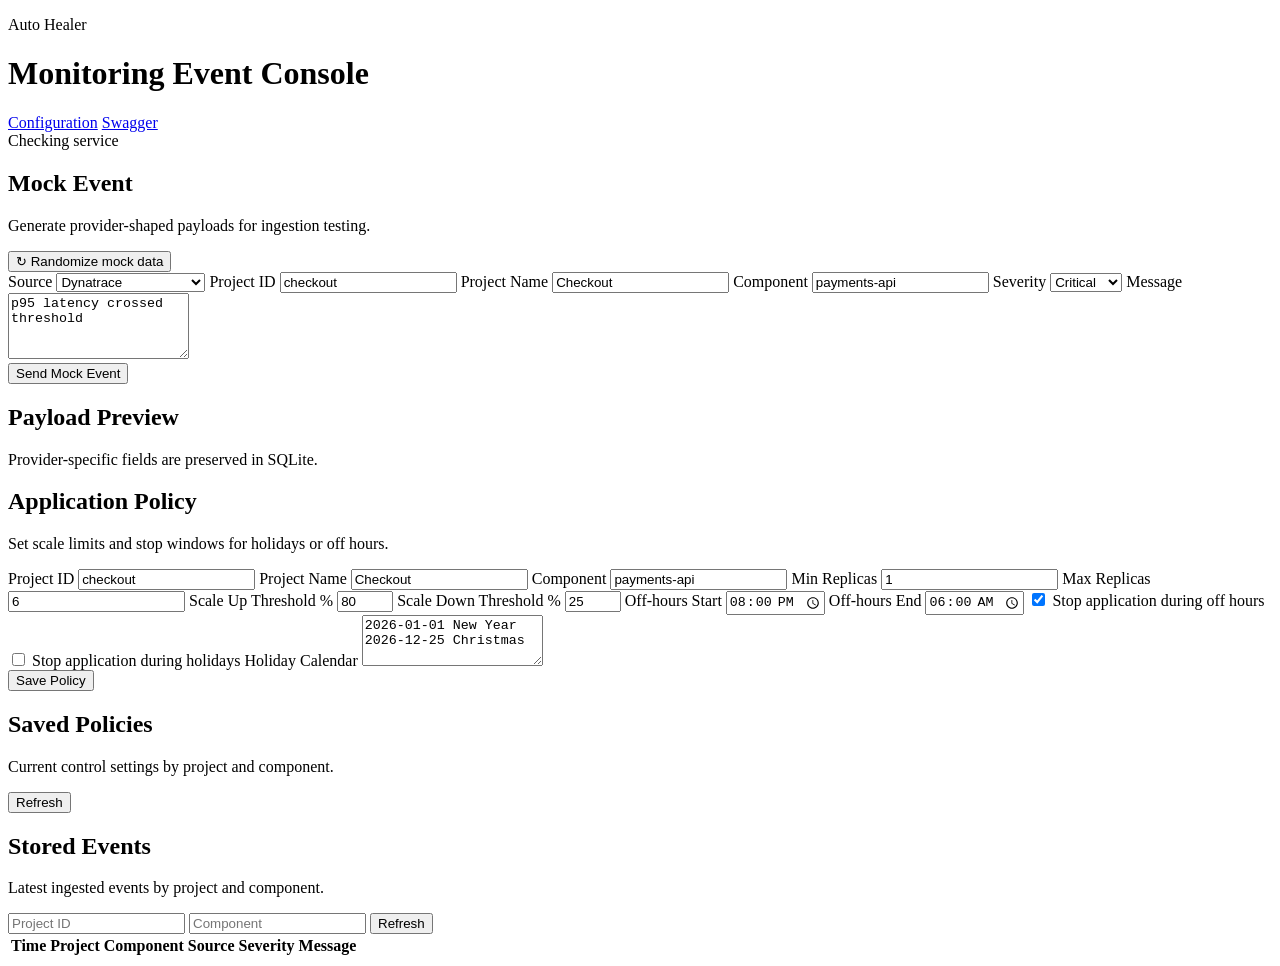
==== src/auto_healer/static/index.html @ 948647ec "Build auto healer service and UI" ====
<!doctype html>
<html lang="en">
  <head>
    <meta charset="utf-8" />
    <meta name="viewport" content="width=device-width, initial-scale=1" />
    <title>Auto Healer Console</title>
    <link rel="stylesheet" href="/app.css" />
  </head>
  <body>
    <header class="topbar">
      <div>
        <p class="eyebrow">Auto Healer</p>
        <h1>Monitoring Event Console</h1>
      </div>
      <div class="topbar-actions">
        <nav class="topnav">
          <a href="/configuration">Configuration</a>
          <a href="/docs">Swagger</a>
        </nav>
        <div class="status-pill" id="healthStatus">Checking service</div>
      </div>
    </header>

    <main class="shell">
      <section class="workspace" aria-label="Mock monitoring event">
        <div class="panel mock-panel">
          <div class="panel-header">
            <div>
              <h2>Mock Event</h2>
              <p>Generate provider-shaped payloads for ingestion testing.</p>
            </div>
            <button class="icon-button" id="randomizeButton" title="Randomize mock data" type="button">
              <span aria-hidden="true">↻</span>
              <span class="sr-only">Randomize mock data</span>
            </button>
          </div>

          <form id="eventForm" class="event-form">
            <label>
              Source
              <select id="source" name="source">
                <option value="dynatrace">Dynatrace</option>
                <option value="splunk">Splunk</option>
                <option value="phoenix">Phoenix</option>
                <option value="generic">Generic</option>
                <option value="adfs">ADFS Error Surge</option>
                <option value="capacity_up">Capacity Scale Up</option>
                <option value="capacity_down">Capacity Scale Down</option>
                <option value="off_hours">Off-hours Stop</option>
              </select>
            </label>

            <label>
              Project ID
              <input id="projectId" name="projectId" value="checkout" />
            </label>

            <label>
              Project Name
              <input id="projectName" name="projectName" value="Checkout" />
            </label>

            <label>
              Component
              <input id="component" name="component" value="payments-api" required />
            </label>

            <label>
              Severity
              <select id="severity" name="severity">
                <option value="critical">Critical</option>
                <option value="warning">Warning</option>
                <option value="info">Info</option>
              </select>
            </label>

            <label class="wide-field">
              Message
              <textarea id="message" name="message" rows="4">p95 latency crossed threshold</textarea>
            </label>

            <div class="form-actions">
              <button type="submit">Send Mock Event</button>
              <span id="submitStatus" role="status"></span>
            </div>
          </form>
        </div>

        <div class="panel payload-panel">
          <div class="panel-header">
            <div>
              <h2>Payload Preview</h2>
              <p>Provider-specific fields are preserved in SQLite.</p>
            </div>
          </div>
          <pre id="payloadPreview" aria-label="Payload preview"></pre>
        </div>
      </section>

      <section class="policy-workspace" aria-label="Application scaling policy">
        <div class="panel policy-panel">
          <div class="panel-header">
            <div>
              <h2>Application Policy</h2>
              <p>Set scale limits and stop windows for holidays or off hours.</p>
            </div>
          </div>

          <form id="policyForm" class="policy-form">
            <label>
              Project ID
              <input id="policyProjectId" value="checkout" />
            </label>

            <label>
              Project Name
              <input id="policyProjectName" value="Checkout" />
            </label>

            <label>
              Component
              <input id="policyComponent" value="payments-api" required />
            </label>

            <label>
              Min Replicas
              <input id="minReplicas" min="0" step="1" type="number" value="1" />
            </label>

            <label>
              Max Replicas
              <input id="maxReplicas" min="0" step="1" type="number" value="6" />
            </label>

            <label>
              Scale Up Threshold %
              <input id="scaleUpThreshold" min="0" max="100" step="1" type="number" value="80" />
            </label>

            <label>
              Scale Down Threshold %
              <input id="scaleDownThreshold" min="0" max="100" step="1" type="number" value="25" />
            </label>

            <label>
              Off-hours Start
              <input id="offHoursStart" type="time" value="20:00" />
            </label>

            <label>
              Off-hours End
              <input id="offHoursEnd" type="time" value="06:00" />
            </label>

            <label class="check-field">
              <input id="stopDuringOffHours" type="checkbox" checked />
              Stop application during off hours
            </label>

            <label class="check-field">
              <input id="stopDuringHolidays" type="checkbox" />
              Stop application during holidays
            </label>

            <label class="wide-field">
              Holiday Calendar
              <textarea id="holidayCalendar" rows="3">2026-01-01 New Year
2026-12-25 Christmas</textarea>
            </label>

            <div class="form-actions">
              <button type="submit">Save Policy</button>
              <span id="policyStatus" role="status"></span>
            </div>
          </form>
        </div>

        <div class="panel policies-panel">
          <div class="panel-header">
            <div>
              <h2>Saved Policies</h2>
              <p>Current control settings by project and component.</p>
            </div>
            <button id="policyRefreshButton" type="button">Refresh</button>
          </div>
          <div id="policiesList" class="policies-list"></div>
        </div>
      </section>

      <section class="presentation" aria-label="Event presentation">
        <div class="metrics" id="metrics"></div>

        <div class="panel events-panel">
          <div class="panel-header events-header">
            <div>
              <h2>Stored Events</h2>
              <p>Latest ingested events by project and component.</p>
            </div>
            <div class="filters">
              <input id="projectFilter" placeholder="Project ID" aria-label="Filter by project ID" />
              <input id="componentFilter" placeholder="Component" aria-label="Filter by component" />
              <button id="refreshButton" type="button">Refresh</button>
            </div>
          </div>

          <div class="table-wrap">
            <table>
              <thead>
                <tr>
                  <th>Time</th>
                  <th>Project</th>
                  <th>Component</th>
                  <th>Source</th>
                  <th>Severity</th>
                  <th>Message</th>
                </tr>
              </thead>
              <tbody id="eventsTable"></tbody>
            </table>
          </div>
        </div>
      </section>
    </main>

    <script src="/app.js"></script>
  </body>
</html>
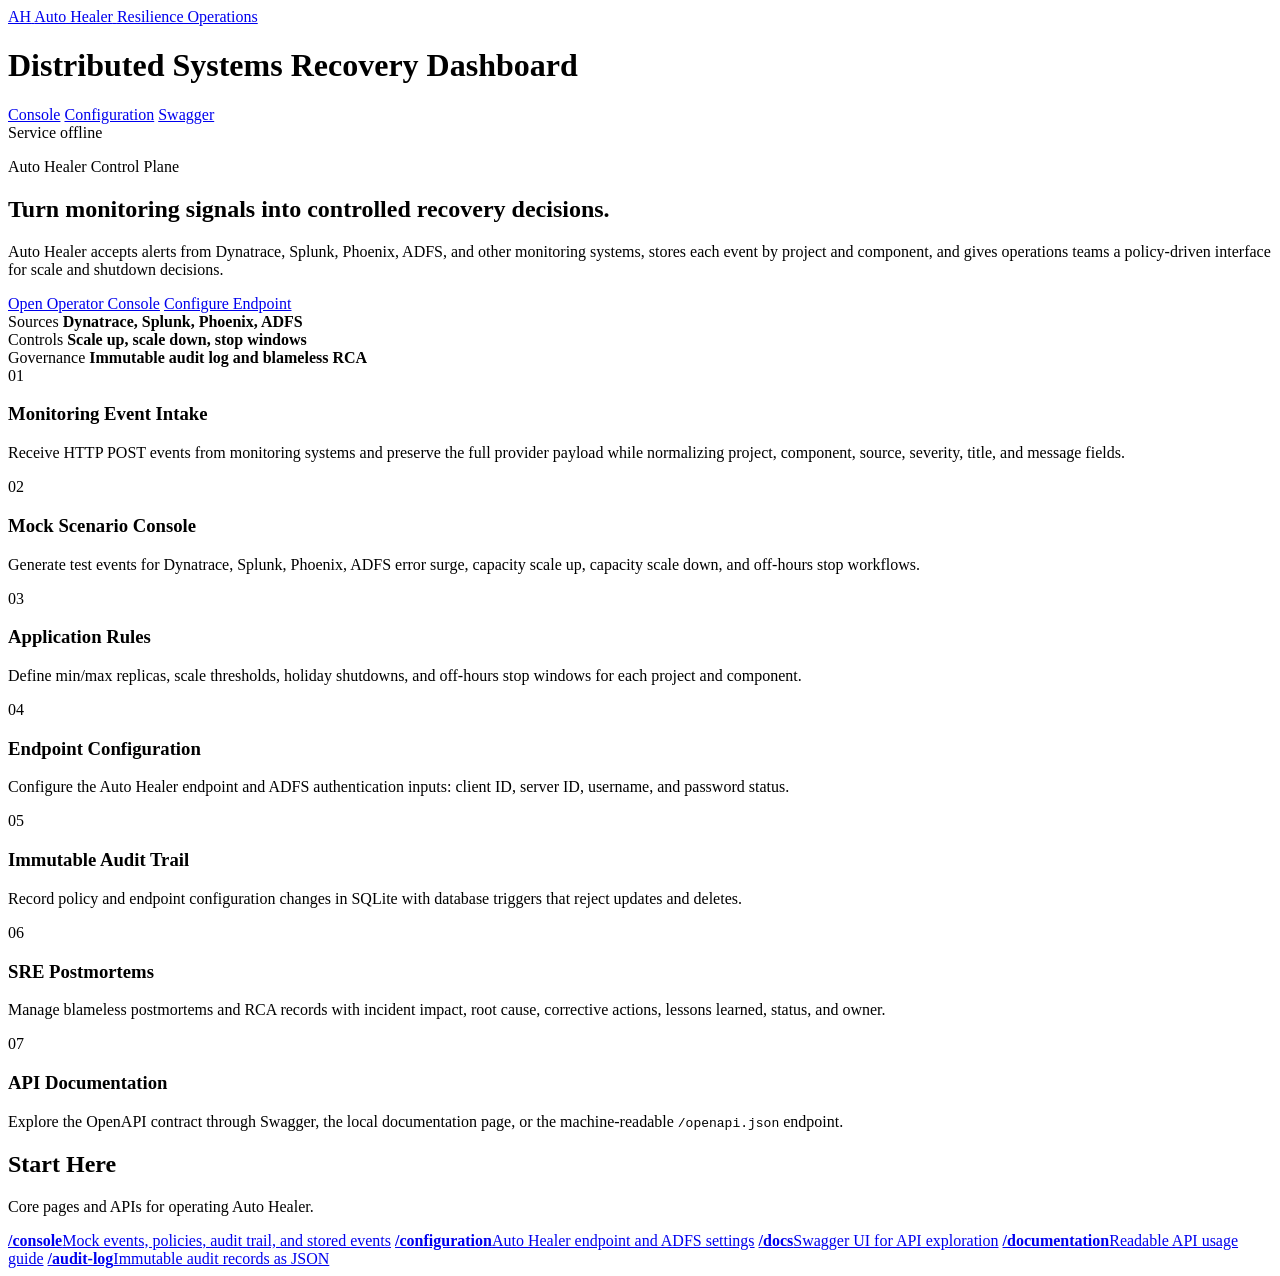
==== commit a184abf9: "Added updates" ====
--- a/src/auto_healer/static/index.html
+++ b/src/auto_healer/static/index.html
@@ -3,225 +3,159 @@
   <head>
     <meta charset="utf-8" />
     <meta name="viewport" content="width=device-width, initial-scale=1" />
-    <title>Auto Healer Console</title>
+    <title>Auto Healer Dashboard</title>
     <link rel="stylesheet" href="/app.css" />
   </head>
   <body>
-    <header class="topbar">
-      <div>
-        <p class="eyebrow">Auto Healer</p>
-        <h1>Monitoring Event Console</h1>
+    <header class="topbar dashboard-topbar">
+      <div class="brand-heading">
+        <a class="brand-lockup" href="/" aria-label="Auto Healer dashboard">
+          <span class="brand-mark">AH</span>
+          <span>
+            <span class="brand-name">Auto Healer</span>
+            <span class="brand-tagline">Resilience Operations</span>
+          </span>
+        </a>
+        <h1>Distributed Systems Recovery Dashboard</h1>
       </div>
       <div class="topbar-actions">
         <nav class="topnav">
+          <a href="/console">Console</a>
           <a href="/configuration">Configuration</a>
           <a href="/docs">Swagger</a>
         </nav>
-        <div class="status-pill" id="healthStatus">Checking service</div>
+        <div class="status-pill" id="dashboardHealth">Checking service</div>
       </div>
     </header>
 
-    <main class="shell">
-      <section class="workspace" aria-label="Mock monitoring event">
-        <div class="panel mock-panel">
-          <div class="panel-header">
-            <div>
-              <h2>Mock Event</h2>
-              <p>Generate provider-shaped payloads for ingestion testing.</p>
-            </div>
-            <button class="icon-button" id="randomizeButton" title="Randomize mock data" type="button">
-              <span aria-hidden="true">↻</span>
-              <span class="sr-only">Randomize mock data</span>
-            </button>
+    <main class="shell dashboard-shell">
+      <section class="dashboard-hero" aria-label="Auto Healer overview">
+        <div class="dashboard-hero-copy">
+          <p class="eyebrow">Auto Healer Control Plane</p>
+          <h2>Turn monitoring signals into controlled recovery decisions.</h2>
+          <p>
+            Auto Healer accepts alerts from Dynatrace, Splunk, Phoenix, ADFS, and
+            other monitoring systems, stores each event by project and component,
+            and gives operations teams a policy-driven interface for scale and
+            shutdown decisions.
+          </p>
+          <div class="dashboard-actions">
+            <a class="primary-link" href="/console">Open Operator Console</a>
+            <a class="secondary-link" href="/configuration">Configure Endpoint</a>
           </div>
-
-          <form id="eventForm" class="event-form">
-            <label>
-              Source
-              <select id="source" name="source">
-                <option value="dynatrace">Dynatrace</option>
-                <option value="splunk">Splunk</option>
-                <option value="phoenix">Phoenix</option>
-                <option value="generic">Generic</option>
-                <option value="adfs">ADFS Error Surge</option>
-                <option value="capacity_up">Capacity Scale Up</option>
-                <option value="capacity_down">Capacity Scale Down</option>
-                <option value="off_hours">Off-hours Stop</option>
-              </select>
-            </label>
-
-            <label>
-              Project ID
-              <input id="projectId" name="projectId" value="checkout" />
-            </label>
-
-            <label>
-              Project Name
-              <input id="projectName" name="projectName" value="Checkout" />
-            </label>
-
-            <label>
-              Component
-              <input id="component" name="component" value="payments-api" required />
-            </label>
-
-            <label>
-              Severity
-              <select id="severity" name="severity">
-                <option value="critical">Critical</option>
-                <option value="warning">Warning</option>
-                <option value="info">Info</option>
-              </select>
-            </label>
-
-            <label class="wide-field">
-              Message
-              <textarea id="message" name="message" rows="4">p95 latency crossed threshold</textarea>
-            </label>
-
-            <div class="form-actions">
-              <button type="submit">Send Mock Event</button>
-              <span id="submitStatus" role="status"></span>
-            </div>
-          </form>
         </div>
-
-        <div class="panel payload-panel">
-          <div class="panel-header">
-            <div>
-              <h2>Payload Preview</h2>
-              <p>Provider-specific fields are preserved in SQLite.</p>
-            </div>
+        <div class="dashboard-snapshot" aria-label="Dashboard summary">
+          <div class="snapshot-row">
+            <span>Sources</span>
+            <strong>Dynatrace, Splunk, Phoenix, ADFS</strong>
           </div>
-          <pre id="payloadPreview" aria-label="Payload preview"></pre>
+          <div class="snapshot-row">
+            <span>Controls</span>
+            <strong>Scale up, scale down, stop windows</strong>
+          </div>
+          <div class="snapshot-row">
+            <span>Governance</span>
+            <strong>Immutable audit log and blameless RCA</strong>
+          </div>
         </div>
       </section>
 
-      <section class="policy-workspace" aria-label="Application scaling policy">
-        <div class="panel policy-panel">
+      <section class="dashboard-grid" aria-label="Tool features">
+        <article class="feature-card">
+          <span class="feature-number">01</span>
+          <h3>Monitoring Event Intake</h3>
+          <p>
+            Receive HTTP POST events from monitoring systems and preserve the full
+            provider payload while normalizing project, component, source, severity,
+            title, and message fields.
+          </p>
+        </article>
+
+        <article class="feature-card">
+          <span class="feature-number">02</span>
+          <h3>Mock Scenario Console</h3>
+          <p>
+            Generate test events for Dynatrace, Splunk, Phoenix, ADFS error surge,
+            capacity scale up, capacity scale down, and off-hours stop workflows.
+          </p>
+        </article>
+
+        <article class="feature-card">
+          <span class="feature-number">03</span>
+          <h3>Application Rules</h3>
+          <p>
+            Define min/max replicas, scale thresholds, holiday shutdowns, and
+            off-hours stop windows for each project and component.
+          </p>
+        </article>
+
+        <article class="feature-card">
+          <span class="feature-number">04</span>
+          <h3>Endpoint Configuration</h3>
+          <p>
+            Configure the Auto Healer endpoint and ADFS authentication inputs:
+            client ID, server ID, username, and password status.
+          </p>
+        </article>
+
+        <article class="feature-card">
+          <span class="feature-number">05</span>
+          <h3>Immutable Audit Trail</h3>
+          <p>
+            Record policy and endpoint configuration changes in SQLite with
+            database triggers that reject updates and deletes.
+          </p>
+        </article>
+
+        <article class="feature-card">
+          <span class="feature-number">06</span>
+          <h3>SRE Postmortems</h3>
+          <p>
+            Manage blameless postmortems and RCA records with incident impact,
+            root cause, corrective actions, lessons learned, status, and owner.
+          </p>
+        </article>
+
+        <article class="feature-card">
+          <span class="feature-number">07</span>
+          <h3>API Documentation</h3>
+          <p>
+            Explore the OpenAPI contract through Swagger, the local documentation
+            page, or the machine-readable <code>/openapi.json</code> endpoint.
+          </p>
+        </article>
+      </section>
+
+      <section class="dashboard-routes" aria-label="Key routes">
+        <div class="panel">
           <div class="panel-header">
             <div>
-              <h2>Application Policy</h2>
-              <p>Set scale limits and stop windows for holidays or off hours.</p>
+              <h2>Start Here</h2>
+              <p>Core pages and APIs for operating Auto Healer.</p>
             </div>
           </div>
-
-          <form id="policyForm" class="policy-form">
-            <label>
-              Project ID
-              <input id="policyProjectId" value="checkout" />
-            </label>
-
-            <label>
-              Project Name
-              <input id="policyProjectName" value="Checkout" />
-            </label>
-
-            <label>
-              Component
-              <input id="policyComponent" value="payments-api" required />
-            </label>
-
-            <label>
-              Min Replicas
-              <input id="minReplicas" min="0" step="1" type="number" value="1" />
-            </label>
-
-            <label>
-              Max Replicas
-              <input id="maxReplicas" min="0" step="1" type="number" value="6" />
-            </label>
-
-            <label>
-              Scale Up Threshold %
-              <input id="scaleUpThreshold" min="0" max="100" step="1" type="number" value="80" />
-            </label>
-
-            <label>
-              Scale Down Threshold %
-              <input id="scaleDownThreshold" min="0" max="100" step="1" type="number" value="25" />
-            </label>
-
-            <label>
-              Off-hours Start
-              <input id="offHoursStart" type="time" value="20:00" />
-            </label>
-
-            <label>
-              Off-hours End
-              <input id="offHoursEnd" type="time" value="06:00" />
-            </label>
-
-            <label class="check-field">
-              <input id="stopDuringOffHours" type="checkbox" checked />
-              Stop application during off hours
-            </label>
-
-            <label class="check-field">
-              <input id="stopDuringHolidays" type="checkbox" />
-              Stop application during holidays
-            </label>
-
-            <label class="wide-field">
-              Holiday Calendar
-              <textarea id="holidayCalendar" rows="3">2026-01-01 New Year
-2026-12-25 Christmas</textarea>
-            </label>
-
-            <div class="form-actions">
-              <button type="submit">Save Policy</button>
-              <span id="policyStatus" role="status"></span>
-            </div>
-          </form>
-        </div>
-
-        <div class="panel policies-panel">
-          <div class="panel-header">
-            <div>
-              <h2>Saved Policies</h2>
-              <p>Current control settings by project and component.</p>
-            </div>
-            <button id="policyRefreshButton" type="button">Refresh</button>
-          </div>
-          <div id="policiesList" class="policies-list"></div>
-        </div>
-      </section>
-
-      <section class="presentation" aria-label="Event presentation">
-        <div class="metrics" id="metrics"></div>
-
-        <div class="panel events-panel">
-          <div class="panel-header events-header">
-            <div>
-              <h2>Stored Events</h2>
-              <p>Latest ingested events by project and component.</p>
-            </div>
-            <div class="filters">
-              <input id="projectFilter" placeholder="Project ID" aria-label="Filter by project ID" />
-              <input id="componentFilter" placeholder="Component" aria-label="Filter by component" />
-              <button id="refreshButton" type="button">Refresh</button>
-            </div>
-          </div>
-
-          <div class="table-wrap">
-            <table>
-              <thead>
-                <tr>
-                  <th>Time</th>
-                  <th>Project</th>
-                  <th>Component</th>
-                  <th>Source</th>
-                  <th>Severity</th>
-                  <th>Message</th>
-                </tr>
-              </thead>
-              <tbody id="eventsTable"></tbody>
-            </table>
+          <div class="route-list">
+            <a href="/console"><strong>/console</strong><span>Mock events, policies, audit trail, and stored events</span></a>
+            <a href="/configuration"><strong>/configuration</strong><span>Auto Healer endpoint and ADFS settings</span></a>
+            <a href="/docs"><strong>/docs</strong><span>Swagger UI for API exploration</span></a>
+            <a href="/documentation"><strong>/documentation</strong><span>Readable API usage guide</span></a>
+            <a href="/audit-log"><strong>/audit-log</strong><span>Immutable audit records as JSON</span></a>
           </div>
         </div>
       </section>
     </main>
 
-    <script src="/app.js"></script>
+    <script>
+      fetch("/health")
+        .then((response) => {
+          if (!response.ok) throw new Error("offline");
+          const status = document.querySelector("#dashboardHealth");
+          status.textContent = "Service online";
+          status.classList.add("ok");
+        })
+        .catch(() => {
+          document.querySelector("#dashboardHealth").textContent = "Service offline";
+        });
+    </script>
   </body>
 </html>
